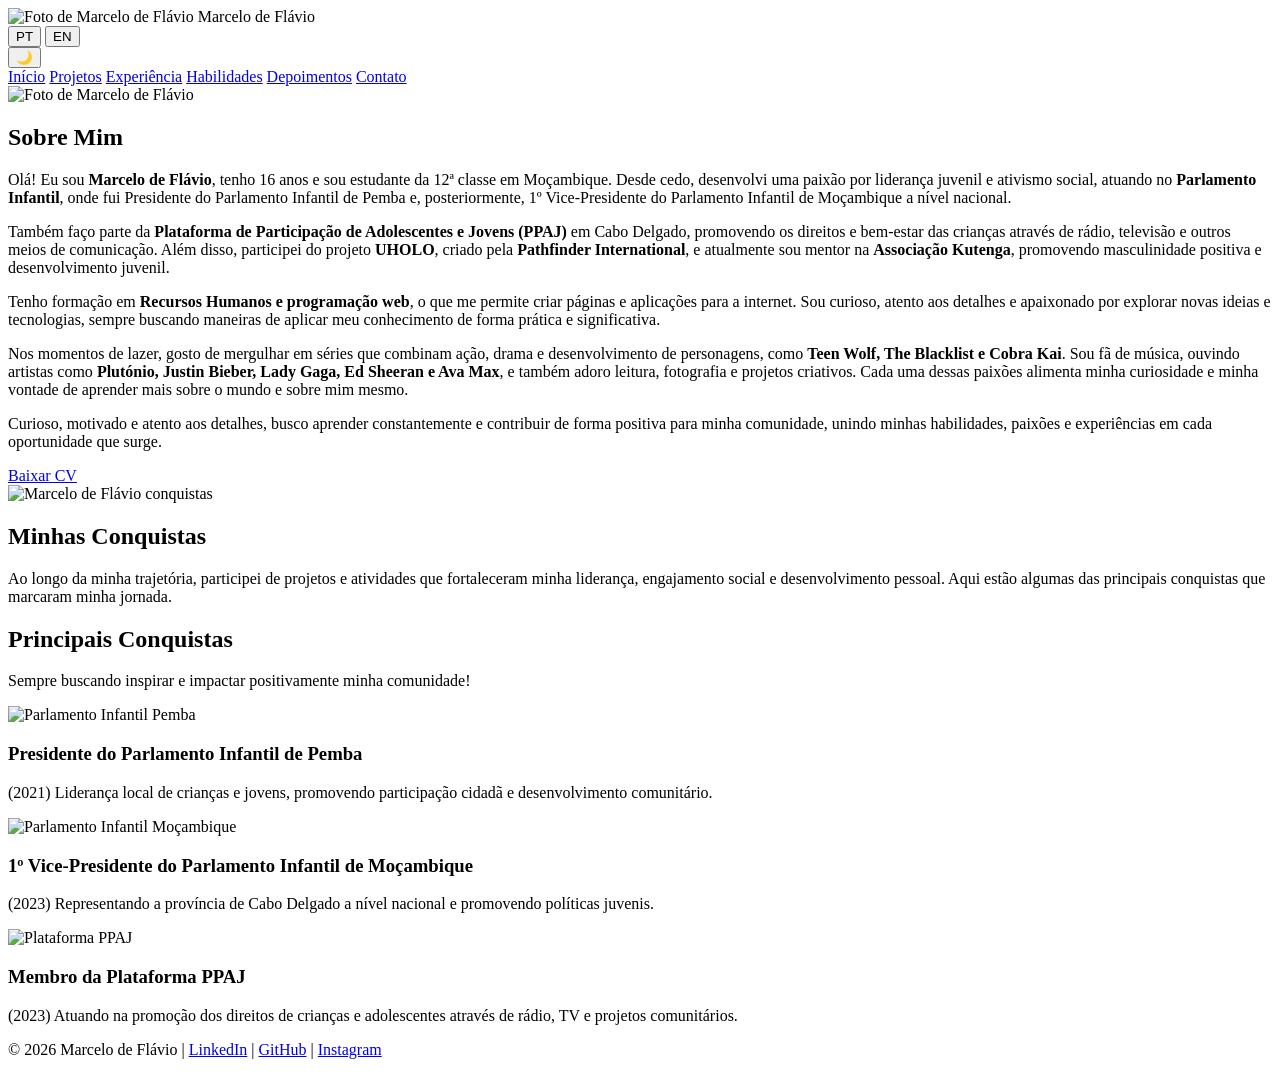
==== index.html @ 1cc15358 "Revise index.html for SEO and content updates Updated the HTML structure and content of the portfoli" ====
<!DOCTYPE html>
<html lang="pt">

<head>

    <meta charset="UTF-8">

    <meta name="viewport" content="width=device-width, initial-scale=1.0">

    <!-- SEO PRINCIPAL -->
    <title>Marcelo de Flávio | Web Developer & Youth Leader</title>

    <meta name="description"
        content="Marcelo de Flávio é Web Developer, Programmer, Web Designer, Social Communicator, Youth Leader e defensor dos direitos das crianças em Moçambique. Conheça o seu portfólio, projetos e trabalho comunitário.">

    <meta name="author" content="Marcelo de Flávio">

    <meta name="robots" content="index, follow">

    <!-- URL PRINCIPAL -->
    <link rel="canonical"
        href="https://marcelodeflavio.github.io/Portifolio/">

    <!-- FAVICON -->
    <link rel="icon"
        type="image/png"
        href="download.png">

    <!-- CSS -->
    <link rel="stylesheet"
        href="index.css">


    <!-- OPEN GRAPH -->
    <meta property="og:type"
        content="website">

    <meta property="og:title"
        content="Marcelo de Flávio | Portfólio">

    <meta property="og:description"
        content="Web Developer, Programmer, Youth Leader, Social Communicator e defensor dos direitos das crianças em Moçambique.">

    <meta property="og:url"
        content="https://marcelodeflavio.github.io/Portifolio/">

    <meta property="og:image"
        content="https://marcelodeflavio.github.io/Portifolio/download.png">

    <meta property="og:image:alt"
        content="Marcelo de Flávio">

    <meta property="og:site_name"
        content="Marcelo de Flávio">


    <!-- TWITTER / X -->
    <meta name="twitter:card"
        content="summary_large_image">

    <meta name="twitter:title"
        content="Marcelo de Flávio | Web Developer & Youth Leader">

    <meta name="twitter:description"
        content="Portfólio profissional de Marcelo de Flávio.">

    <meta name="twitter:image"
        content="https://marcelodeflavio.github.io/Portifolio/download.png">


    <!-- DADOS ESTRUTURADOS -->
    <script type="application/ld+json">
    {
        "@context": "https://schema.org",
        "@type": "Person",

        "name": "Marcelo de Flávio",

        "alternateName": "Marcelo de Flavio",

        "url": "https://marcelodeflavio.github.io/Portifolio/",

        "image": "https://marcelodeflavio.github.io/Portifolio/download.png",

        "jobTitle": "Web Developer, Programmer, Web Designer and Youth Leader",

        "description": "Marcelo de Flávio é um jovem moçambicano, Web Developer, Programmer, Web Designer, Social Communicator, Youth Leader e defensor dos direitos das crianças.",

        "address": {
            "@type": "PostalAddress",
            "addressLocality": "Pemba",
            "addressRegion": "Cabo Delgado",
            "addressCountry": "MZ"
        },

        "sameAs": [
            "https://github.com/marcelodeflavio",
            "https://www.linkedin.com/in/marcelo-de-flávio-aa3074292/",
            "https://www.instagram.com/marcelo_de_flavio/",
            "https://www.facebook.com/profile.php?id=61591447559881"
        ]
    }
    </script>

</head>

<!-- HEADER -->
<header>
  <div class="logo">
    <img src="WhatsApp Image 2026-03-19 at 15.57.42.jpeg" alt="Foto de Marcelo de Flávio">
    <span class="logo-text">Marcelo de Flávio</span>
  </div>
  <div class="header-right">
    <div class="lang-switch">
      <button onclick="setLanguage('pt')">PT</button>
      <button onclick="setLanguage('en')">EN</button>
    </div>
    <button class="dark-btn" onclick="toggleDark()">🌙</button>
    <div id="clock"></div>
  </div>
  <nav class="menu">
    <a href="index.html" class="cta">Início</a>
    <a href="Projectos.html">Projetos</a>
    <a href="experiencia.html">Experiência</a>
    <a href="Skills.html">Habilidades</a>
    <a href="testemunhos.html">Depoimentos</a>
    <a href="Contacto.html">Contato</a>
  </nav>
</header>

<main>

<!-- SOBRE MIM -->
<section id="sobre" class="fade-in">
  <div class="sobre-container big-card">
    
    <div class="foto-container">
      <img src="WhatsApp Image 2026-03-19 at 17.03.59.jpeg" alt="Foto de Marcelo de Flávio">
    </div>
    
    <div class="info">
      <h2 data-pt="Sobre Mim" data-en="About Me">Sobre Mim</h2>
      
<p data-pt="Olá! Eu sou <b>Marcelo de Flávio</b>, tenho 16 anos e sou estudante da 12ª classe em Moçambique. Desde cedo, desenvolvi uma paixão por liderança juvenil e ativismo social, atuando no <b>Parlamento Infantil</b>, onde fui Presidente do Parlamento Infantil de Pemba e, posteriormente, 1º Vice-Presidente do Parlamento Infantil de Moçambique a nível nacional. "
   data-en="Hello! I am <b>Marcelo de Flávio</b>, 16 years old, a 12th-grade student in Mozambique. From an early age, I developed a passion for youth leadership and social activism, serving in the <b>Parliament of Children</b> where I was President of the Pemba Children’s Parliament and later 1st Vice-President of the Mozambique Children’s Parliament nationally. ">
  Olá! Eu sou <b>Marcelo de Flávio</b>, tenho 16 anos e sou estudante da 12ª classe em Moçambique. Desde cedo, desenvolvi uma paixão por liderança juvenil e ativismo social, atuando no <b>Parlamento Infantil</b>, onde fui Presidente do Parlamento Infantil de Pemba e, posteriormente, 1º Vice-Presidente do Parlamento Infantil de Moçambique a nível nacional. 
</p>

<p data-pt="Também faço parte da <b>Plataforma de Participação de Adolescentes e Jovens (PPAJ)</b> em Cabo Delgado, promovendo os direitos e bem-estar das crianças através de rádio, televisão e outros meios de comunicação.  Além disso, participei do projeto <b>UHOLO</b>, criado pela <b>Pathfinder International</b>, e atualmente sou mentor na <b>Associação Kutenga</b>, promovendo masculinidade positiva e desenvolvimento juvenil."
   data-en="I am also part of the <b>Platform for Adolescent and Youth Participation (PPAJ)</b> in Cabo Delgado, promoting children's rights and well-being through radio, TV, and other media.  Additionally, I participated in the <b>UHOLO</b> project created by <b>Pathfinder International</b>, and I am currently a mentor at the <b>Associação Kutenga</b>, promoting positive masculinity and youth development.">
  Também faço parte da <b>Plataforma de Participação de Adolescentes e Jovens (PPAJ)</b> em Cabo Delgado, promovendo os direitos e bem-estar das crianças através de rádio, televisão e outros meios de comunicação.  Além disso, participei do projeto <b>UHOLO</b>, criado pela <b>Pathfinder International</b>, e atualmente sou mentor na <b>Associação Kutenga</b>, promovendo masculinidade positiva e desenvolvimento juvenil.
</p>

<p data-pt="Tenho formação em <b>Recursos Humanos e programação web</b>, o que me permite criar páginas e aplicações para a internet.  Sou curioso, atento aos detalhes e apaixonado por explorar novas ideias e tecnologias, sempre buscando maneiras de aplicar meu conhecimento de forma prática e significativa."
   data-en="I have training in <b>Human Resources and web development</b>, allowing me to create web pages and applications.  I am curious, detail-oriented, and passionate about exploring new ideas and technologies, always seeking ways to apply my knowledge practically and meaningfully.">
  Tenho formação em <b>Recursos Humanos e programação web</b>, o que me permite criar páginas e aplicações para a internet.  Sou curioso, atento aos detalhes e apaixonado por explorar novas ideias e tecnologias, sempre buscando maneiras de aplicar meu conhecimento de forma prática e significativa.
</p>

<p data-pt="Nos momentos de lazer, gosto de mergulhar em séries que combinam ação, drama e desenvolvimento de personagens, como <b>Teen Wolf, The Blacklist e Cobra Kai</b>.  Sou fã de música, ouvindo artistas como <b>Plutónio, Justin Bieber, Lady Gaga, Ed Sheeran e Ava Max</b>, e também adoro leitura, fotografia e projetos criativos. Cada uma dessas paixões alimenta minha curiosidade e minha vontade de aprender mais sobre o mundo e sobre mim mesmo."
   data-en="In my free time, I enjoy series combining action, drama, and character development, like <b>Teen Wolf, The Blacklist, and Cobra Kai</b>.  I love music, listening to artists like <b>Plutónio, Justin Bieber, Lady Gaga, Ed Sheeran, and Ava Max</b>, and I also enjoy reading, photography, and creative projects. Each of these passions fuels my curiosity and desire to learn more about the world and myself.">
  Nos momentos de lazer, gosto de mergulhar em séries que combinam ação, drama e desenvolvimento de personagens, como <b>Teen Wolf, The Blacklist e Cobra Kai</b>.  Sou fã de música, ouvindo artistas como <b>Plutónio, Justin Bieber, Lady Gaga, Ed Sheeran e Ava Max</b>, e também adoro leitura, fotografia e projetos criativos. Cada uma dessas paixões alimenta minha curiosidade e minha vontade de aprender mais sobre o mundo e sobre mim mesmo.
</p>

<p data-pt="Curioso, motivado e atento aos detalhes, busco aprender constantemente e contribuir de forma positiva para minha comunidade, unindo minhas habilidades, paixões e experiências em cada oportunidade que surge. "
   data-en="Curious, motivated, and detail-oriented, I constantly seek to learn and contribute positively to my community, combining my skills, passions, and experiences in every opportunity that arises. ">
  Curioso, motivado e atento aos detalhes, busco aprender constantemente e contribuir de forma positiva para minha comunidade, unindo minhas habilidades, paixões e experiências em cada oportunidade que surge. 
</p>

      <a href="cv.pdf" download class="cv-btn" data-pt="Baixar CV" data-en="Download CV">Baixar CV</a>
    </div>
  </div>
</section>

<!-- CONQUISTAS -->
<section id="conquistas" class="fade-in">

  <!-- CARD GIGANTE INICIAL -->
  <div class="big-card">
    <div class="foto-container">
      <img src="WhatsApp Image 2026-03-19 at 17.03.47.jpeg" alt="Marcelo de Flávio conquistas">
    </div>
    <div class="info">
      <h2 data-pt="Minhas Conquistas" data-en="My Achievements">Minhas Conquistas</h2>
      <p data-pt="Ao longo da minha trajetória, participei de projetos e atividades que fortaleceram minha liderança, engajamento social e desenvolvimento pessoal. Aqui estão algumas das principais conquistas que marcaram minha jornada."
         data-en="Throughout my journey, I participated in projects and activities that strengthened my leadership, social engagement, and personal development. Here are some of the main achievements that marked my path.">
        Ao longo da minha trajetória, participei de projetos e atividades que fortaleceram minha liderança, engajamento social e desenvolvimento pessoal. Aqui estão algumas das principais conquistas que marcaram minha jornada.
      </p>
    </div>
  </div>

  <!-- MINI CARDS DAS CONQUISTAS -->
  <div class="big-achievement-card">
    <h2 data-pt="Principais Conquistas" data-en="Main Achievements">Principais Conquistas</h2>
    <p class="frase" data-pt="Sempre buscando inspirar e impactar positivamente minha comunidade!" data-en="Always striving to inspire and positively impact my community!">
      Sempre buscando inspirar e impactar positivamente minha comunidade!
    </p>

    <div class="mini-cards">

      <!-- Mini Card 1 -->
      <div class="card fade-up">
        <img src="WhatsApp Image 2026-03-19 at 17.03.47 (2).jpeg" alt="Parlamento Infantil Pemba">
        <h3 data-pt="Presidente do Parlamento Infantil de Pemba" data-en="President of Pemba Children's Parliament">
          Presidente do Parlamento Infantil de Pemba
        </h3>
        <p data-pt="(2021) Liderança local de crianças e jovens, promovendo participação cidadã e desenvolvimento comunitário."
           data-en="(2021) Local leadership of children and youth, promoting civic participation and community development.">
          (2021) Liderança local de crianças e jovens, promovendo participação cidadã e desenvolvimento comunitário.
        </p>
      </div>

      <!-- Mini Card 2 -->
      <div class="card fade-up">
        <img src="WhatsApp Image 2026-03-20 at 13.03.38.jpeg" alt="Parlamento Infantil Moçambique">
        <h3 data-pt="1º Vice-Presidente do Parlamento Infantil de Moçambique" data-en="1st Vice-President of Mozambique Children's Parliament">
          1º Vice-Presidente do Parlamento Infantil de Moçambique
        </h3>
        <p data-pt="(2023) Representando a província de Cabo Delgado a nível nacional e promovendo políticas juvenis."
           data-en="(2023) Representing Cabo Delgado province nationally and promoting youth policies.">
          (2023) Representando a província de Cabo Delgado a nível nacional e promovendo políticas juvenis.
        </p>
      </div>

      <!-- Mini Card 3 -->
      <div class="card fade-up">
        <img src="WhatsApp Image 2026-03-19 at 17.03.47.jpeg" alt="Plataforma PPAJ">
        <h3 data-pt="Membro da Plataforma PPAJ" data-en="Member of PPAJ Platform">
          Membro da Plataforma PPAJ
        </h3>
        <p data-pt="(2023) Atuando na promoção dos direitos de crianças e adolescentes através de rádio, TV e projetos comunitários."
           data-en="(2023) Promoting children’s rights through radio, TV, and community projects.">
          (2023) Atuando na promoção dos direitos de crianças e adolescentes através de rádio, TV e projetos comunitários.
        </p>
      </div>


    </div>
  </div>
</section>

</main>

<!-- FOOTER -->
<footer>
  <p>© 2026 Marcelo de Flávio | 
    <a href="https://mz.linkedin.com/in/marcelo-de-fl%C3%A1vio-aa3074292" target="_blank">LinkedIn</a> | 
    <a href="#" target="_blank">GitHub</a> | 
    <a href="#" target="_blank">Instagram</a>
  </p>
</footer>

<script src="main.js"></script>


</body>
</html>
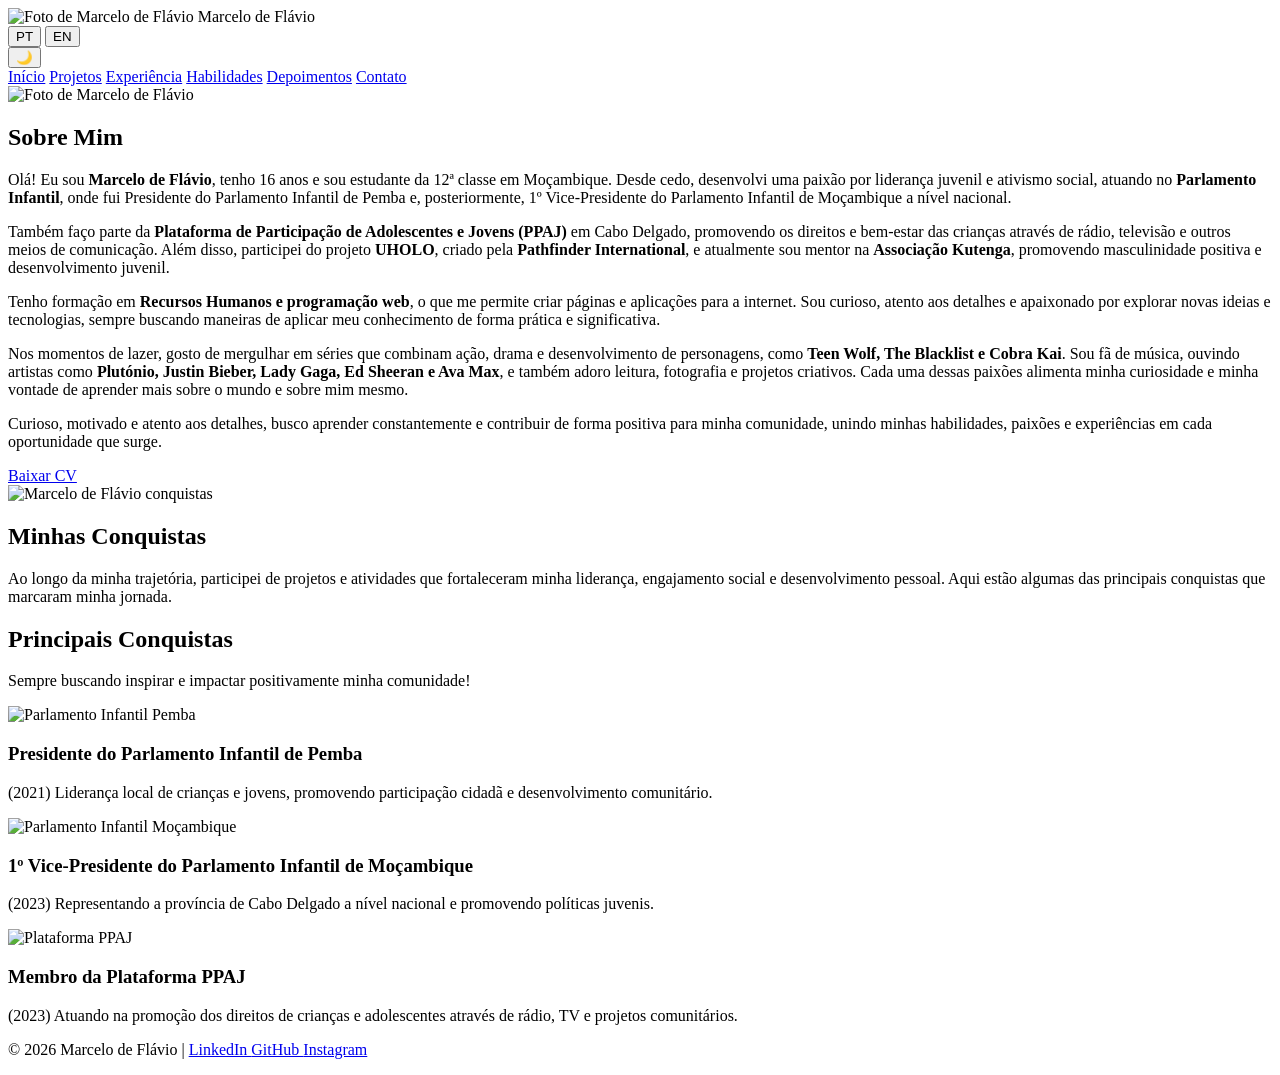
==== commit f76b5f1a: "Revise index.html with updated personal details and SEO Updated the content and structure of the ind" ====
--- a/index.html
+++ b/index.html
@@ -8,10 +8,10 @@
     <meta name="viewport" content="width=device-width, initial-scale=1.0">
 
     <!-- SEO PRINCIPAL -->
-    <title>Marcelo de Flávio | Web Developer & Youth Leader</title>
+    <title>Marcelo de Flávio | Web Developer, Youth Leader & Child Rights Defender</title>
 
     <meta name="description"
-        content="Marcelo de Flávio é Web Developer, Programmer, Web Designer, Social Communicator, Youth Leader e defensor dos direitos das crianças em Moçambique. Conheça o seu portfólio, projetos e trabalho comunitário.">
+        content="Marcelo de Flávio é um jovem moçambicano de Pemba, Cabo Delgado. Web Developer, Programmer, Web Designer, Social Communicator, Youth Leader, Youth Mentor e defensor dos direitos das crianças.">
 
     <meta name="author" content="Marcelo de Flávio">
 
@@ -39,7 +39,7 @@
         content="Marcelo de Flávio | Portfólio">
 
     <meta property="og:description"
-        content="Web Developer, Programmer, Youth Leader, Social Communicator e defensor dos direitos das crianças em Moçambique.">
+        content="Web Developer, Programmer, Web Designer, Youth Leader, Social Communicator e defensor dos direitos das crianças em Moçambique.">
 
     <meta property="og:url"
         content="https://marcelodeflavio.github.io/Portifolio/">
@@ -82,9 +82,9 @@
 
         "image": "https://marcelodeflavio.github.io/Portifolio/download.png",
 
-        "jobTitle": "Web Developer, Programmer, Web Designer and Youth Leader",
-
-        "description": "Marcelo de Flávio é um jovem moçambicano, Web Developer, Programmer, Web Designer, Social Communicator, Youth Leader e defensor dos direitos das crianças.",
+        "jobTitle": "Web Developer, Programmer, Web Designer, Youth Leader and Child Rights Defender",
+
+        "description": "Marcelo de Flávio é um jovem moçambicano de Pemba, Cabo Delgado. É Web Developer, Programmer, Web Designer, Social Communicator, Youth Leader, Youth Mentor e defensor dos direitos das crianças.",
 
         "address": {
             "@type": "PostalAddress",
@@ -101,6 +101,8 @@
         ]
     }
     </script>
+
+</head>
 
 </head>
 
@@ -243,9 +245,13 @@
 <!-- FOOTER -->
 <footer>
   <p>© 2026 Marcelo de Flávio | 
-    <a href="https://mz.linkedin.com/in/marcelo-de-fl%C3%A1vio-aa3074292" target="_blank">LinkedIn</a> | 
-    <a href="#" target="_blank">GitHub</a> | 
-    <a href="#" target="_blank">Instagram</a>
+   <a href="https://www.linkedin.com/in/marcelo-de-flávio-aa3074292/">
+    LinkedIn
+</a> 
+    <a href="https://github.com/marcelodeflavio">
+    GitHub
+</a> 
+    <a href="https://www.instagram.com/marcelo_de_flavio/" target="_blank">Instagram</a>
   </p>
 </footer>
 
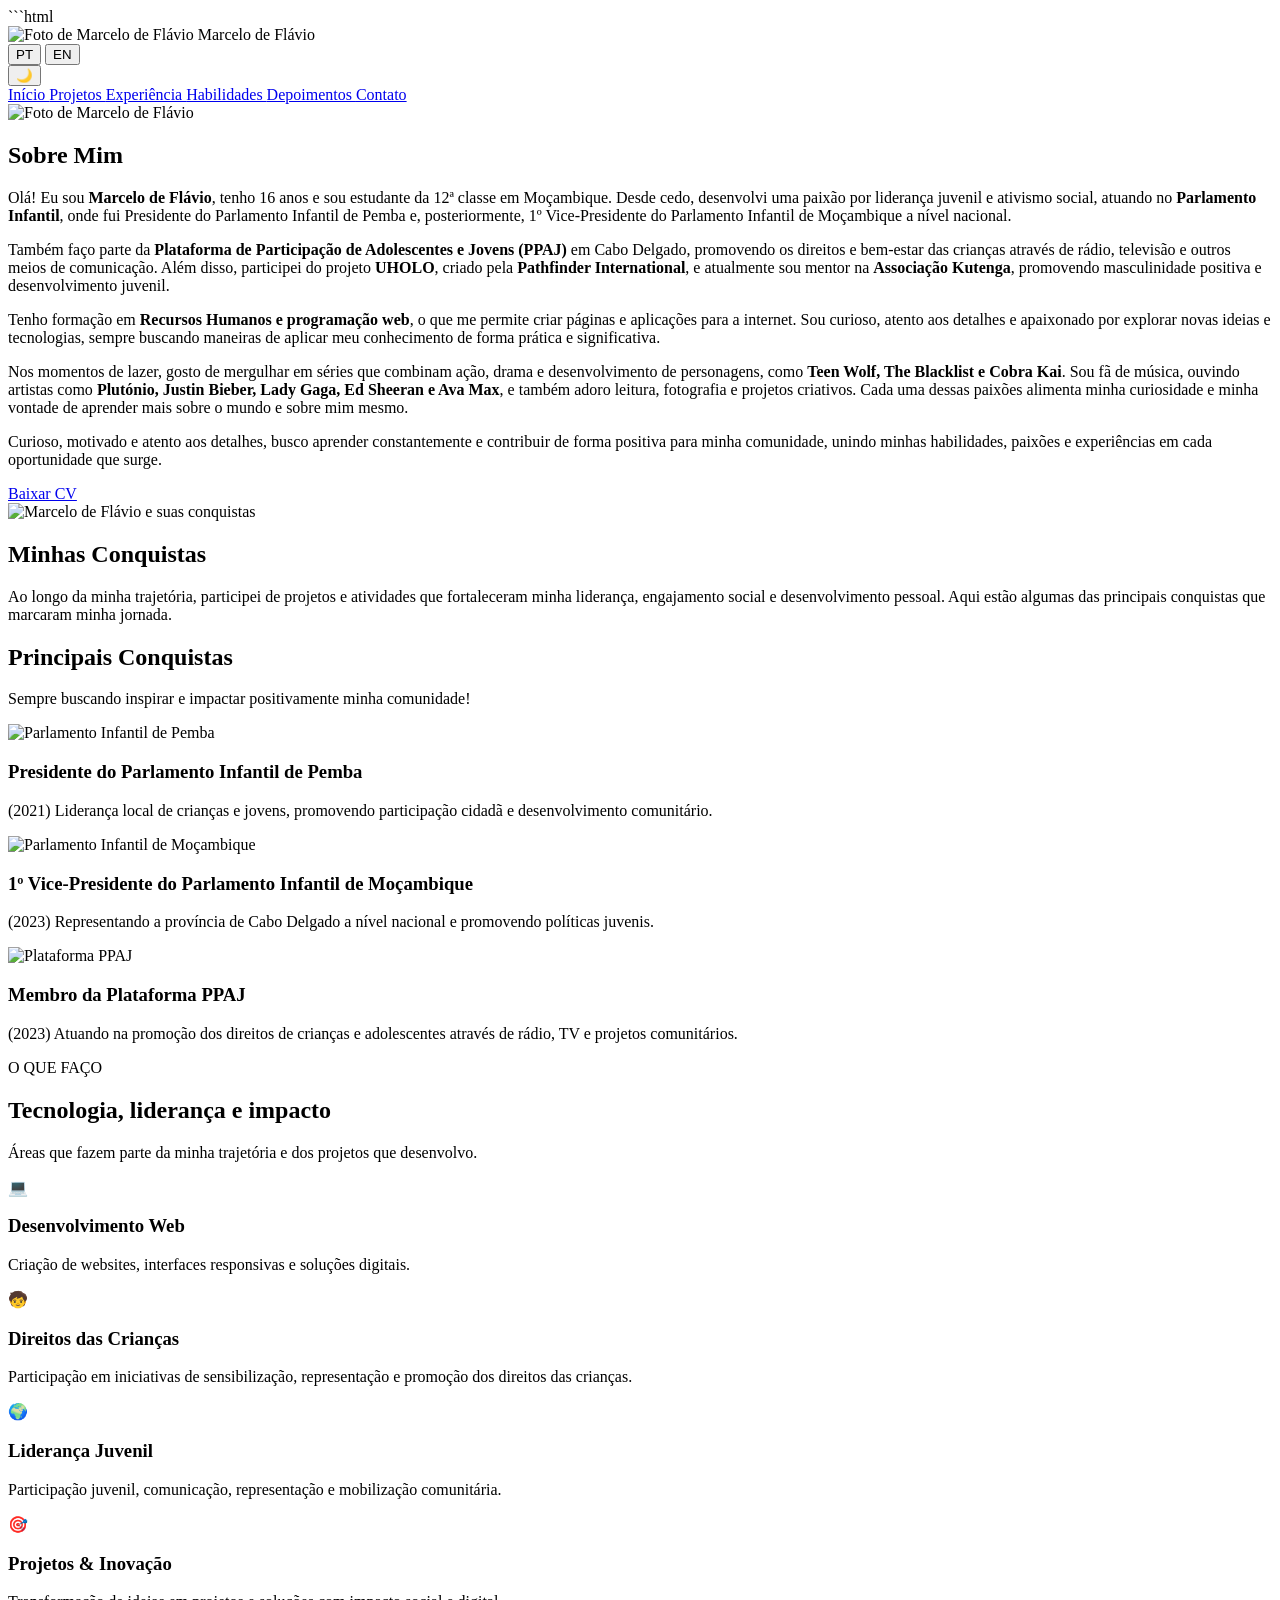
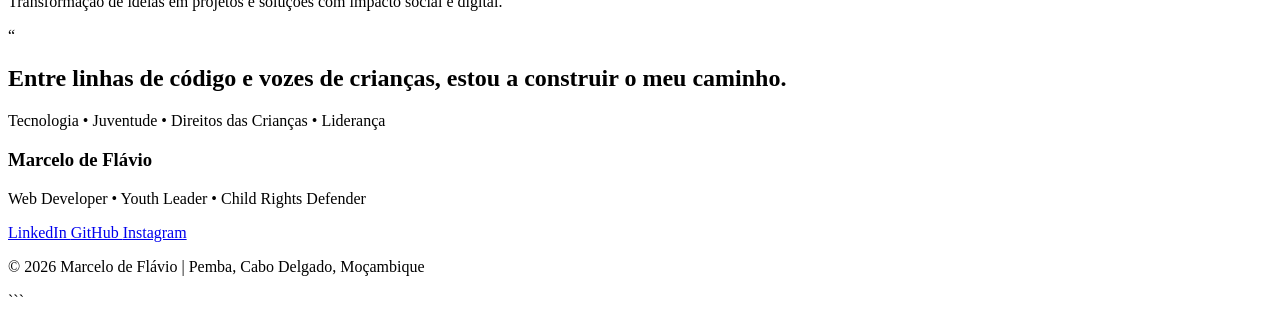
==== commit d4593a4e: "Refactor index.html structure and content Updated the HTML structure and content, including meta tag" ====
--- a/index.html
+++ b/index.html
@@ -1,3 +1,4 @@
+```html
 <!DOCTYPE html>
 <html lang="pt">
 
@@ -7,14 +8,16 @@
 
     <meta name="viewport" content="width=device-width, initial-scale=1.0">
 
+    <!-- CSS PRINCIPAL -->
+    <link rel="stylesheet" href="./index.css">
+
     <!-- SEO PRINCIPAL -->
     <title>Marcelo de Flávio | Web Developer, Youth Leader & Child Rights Defender</title>
 
     <meta name="description"
-        content="Marcelo de Flávio é um jovem moçambicano de Pemba, Cabo Delgado. Web Developer, Programmer, Web Designer, Social Communicator, Youth Leader, Youth Mentor e defensor dos direitos das crianças.">
+        content="Marcelo de Flávio, Web Developer, Programmer, Web Designer, Social Communicator, Youth Leader, Youth Mentor e defensor dos direitos das crianças, de Pemba, Cabo Delgado, Moçambique.">
 
     <meta name="author" content="Marcelo de Flávio">
-
     <meta name="robots" content="index, follow">
 
     <!-- URL PRINCIPAL -->
@@ -24,22 +27,16 @@
     <!-- FAVICON -->
     <link rel="icon"
         type="image/png"
-        href="download.png">
-
-    <!-- CSS -->
-    <link rel="stylesheet"
-        href="index.css">
-
+        href="./download.png">
 
     <!-- OPEN GRAPH -->
-    <meta property="og:type"
-        content="website">
+    <meta property="og:type" content="website">
 
     <meta property="og:title"
         content="Marcelo de Flávio | Portfólio">
 
     <meta property="og:description"
-        content="Web Developer, Programmer, Web Designer, Youth Leader, Social Communicator e defensor dos direitos das crianças em Moçambique.">
+        content="Web Developer, Programmer, Youth Leader, Social Communicator e defensor dos direitos das crianças em Moçambique.">
 
     <meta property="og:url"
         content="https://marcelodeflavio.github.io/Portifolio/">
@@ -52,7 +49,6 @@
 
     <meta property="og:site_name"
         content="Marcelo de Flávio">
-
 
     <!-- TWITTER / X -->
     <meta name="twitter:card"
@@ -66,7 +62,6 @@
 
     <meta name="twitter:image"
         content="https://marcelodeflavio.github.io/Portifolio/download.png">
-
 
     <!-- DADOS ESTRUTURADOS -->
     <script type="application/ld+json">
@@ -75,11 +70,9 @@
         "@type": "Person",
 
         "name": "Marcelo de Flávio",
-
         "alternateName": "Marcelo de Flavio",
 
         "url": "https://marcelodeflavio.github.io/Portifolio/",
-
         "image": "https://marcelodeflavio.github.io/Portifolio/download.png",
 
         "jobTitle": "Web Developer, Programmer, Web Designer, Youth Leader and Child Rights Defender",
@@ -104,159 +97,541 @@
 
 </head>
 
-</head>
-
-<!-- HEADER -->
+
+<body>
+
+<!-- =====================================================
+     HEADER
+===================================================== -->
+
 <header>
-  <div class="logo">
-    <img src="WhatsApp Image 2026-03-19 at 15.57.42.jpeg" alt="Foto de Marcelo de Flávio">
-    <span class="logo-text">Marcelo de Flávio</span>
-  </div>
-  <div class="header-right">
-    <div class="lang-switch">
-      <button onclick="setLanguage('pt')">PT</button>
-      <button onclick="setLanguage('en')">EN</button>
-    </div>
-    <button class="dark-btn" onclick="toggleDark()">🌙</button>
-    <div id="clock"></div>
-  </div>
-  <nav class="menu">
-    <a href="index.html" class="cta">Início</a>
-    <a href="Projectos.html">Projetos</a>
-    <a href="experiencia.html">Experiência</a>
-    <a href="Skills.html">Habilidades</a>
-    <a href="testemunhos.html">Depoimentos</a>
-    <a href="Contacto.html">Contato</a>
-  </nav>
+
+    <div class="logo">
+
+        <img
+            src="./WhatsApp Image 2026-03-19 at 15.57.42.jpeg"
+            alt="Foto de Marcelo de Flávio">
+
+        <span class="logo-text">
+            Marcelo de Flávio
+        </span>
+
+    </div>
+
+
+    <div class="header-right">
+
+        <div class="lang-switch">
+
+            <button
+                type="button"
+                onclick="setLanguage('pt')">
+                PT
+            </button>
+
+            <button
+                type="button"
+                onclick="setLanguage('en')">
+                EN
+            </button>
+
+        </div>
+
+
+        <button
+            class="dark-btn"
+            type="button"
+            onclick="toggleDark()"
+            aria-label="Alterar tema">
+            🌙
+        </button>
+
+
+        <div id="clock"></div>
+
+    </div>
+
+
+    <nav class="menu">
+
+        <a href="index.html" class="cta">
+            Início
+        </a>
+
+        <a href="Projectos.html">
+            Projetos
+        </a>
+
+        <a href="experiencia.html">
+            Experiência
+        </a>
+
+        <a href="Skills.html">
+            Habilidades
+        </a>
+
+        <a href="testemunhos.html">
+            Depoimentos
+        </a>
+
+        <a href="Contacto.html">
+            Contato
+        </a>
+
+    </nav>
+
 </header>
 
+
+<!-- =====================================================
+     CONTEÚDO PRINCIPAL
+===================================================== -->
+
 <main>
 
-<!-- SOBRE MIM -->
+
+<!-- =====================================================
+     SOBRE MIM
+===================================================== -->
+
 <section id="sobre" class="fade-in">
-  <div class="sobre-container big-card">
-    
-    <div class="foto-container">
-      <img src="WhatsApp Image 2026-03-19 at 17.03.59.jpeg" alt="Foto de Marcelo de Flávio">
-    </div>
-    
-    <div class="info">
-      <h2 data-pt="Sobre Mim" data-en="About Me">Sobre Mim</h2>
-      
-<p data-pt="Olá! Eu sou <b>Marcelo de Flávio</b>, tenho 16 anos e sou estudante da 12ª classe em Moçambique. Desde cedo, desenvolvi uma paixão por liderança juvenil e ativismo social, atuando no <b>Parlamento Infantil</b>, onde fui Presidente do Parlamento Infantil de Pemba e, posteriormente, 1º Vice-Presidente do Parlamento Infantil de Moçambique a nível nacional. "
-   data-en="Hello! I am <b>Marcelo de Flávio</b>, 16 years old, a 12th-grade student in Mozambique. From an early age, I developed a passion for youth leadership and social activism, serving in the <b>Parliament of Children</b> where I was President of the Pemba Children’s Parliament and later 1st Vice-President of the Mozambique Children’s Parliament nationally. ">
-  Olá! Eu sou <b>Marcelo de Flávio</b>, tenho 16 anos e sou estudante da 12ª classe em Moçambique. Desde cedo, desenvolvi uma paixão por liderança juvenil e ativismo social, atuando no <b>Parlamento Infantil</b>, onde fui Presidente do Parlamento Infantil de Pemba e, posteriormente, 1º Vice-Presidente do Parlamento Infantil de Moçambique a nível nacional. 
-</p>
-
-<p data-pt="Também faço parte da <b>Plataforma de Participação de Adolescentes e Jovens (PPAJ)</b> em Cabo Delgado, promovendo os direitos e bem-estar das crianças através de rádio, televisão e outros meios de comunicação.  Além disso, participei do projeto <b>UHOLO</b>, criado pela <b>Pathfinder International</b>, e atualmente sou mentor na <b>Associação Kutenga</b>, promovendo masculinidade positiva e desenvolvimento juvenil."
-   data-en="I am also part of the <b>Platform for Adolescent and Youth Participation (PPAJ)</b> in Cabo Delgado, promoting children's rights and well-being through radio, TV, and other media.  Additionally, I participated in the <b>UHOLO</b> project created by <b>Pathfinder International</b>, and I am currently a mentor at the <b>Associação Kutenga</b>, promoting positive masculinity and youth development.">
-  Também faço parte da <b>Plataforma de Participação de Adolescentes e Jovens (PPAJ)</b> em Cabo Delgado, promovendo os direitos e bem-estar das crianças através de rádio, televisão e outros meios de comunicação.  Além disso, participei do projeto <b>UHOLO</b>, criado pela <b>Pathfinder International</b>, e atualmente sou mentor na <b>Associação Kutenga</b>, promovendo masculinidade positiva e desenvolvimento juvenil.
-</p>
-
-<p data-pt="Tenho formação em <b>Recursos Humanos e programação web</b>, o que me permite criar páginas e aplicações para a internet.  Sou curioso, atento aos detalhes e apaixonado por explorar novas ideias e tecnologias, sempre buscando maneiras de aplicar meu conhecimento de forma prática e significativa."
-   data-en="I have training in <b>Human Resources and web development</b>, allowing me to create web pages and applications.  I am curious, detail-oriented, and passionate about exploring new ideas and technologies, always seeking ways to apply my knowledge practically and meaningfully.">
-  Tenho formação em <b>Recursos Humanos e programação web</b>, o que me permite criar páginas e aplicações para a internet.  Sou curioso, atento aos detalhes e apaixonado por explorar novas ideias e tecnologias, sempre buscando maneiras de aplicar meu conhecimento de forma prática e significativa.
-</p>
-
-<p data-pt="Nos momentos de lazer, gosto de mergulhar em séries que combinam ação, drama e desenvolvimento de personagens, como <b>Teen Wolf, The Blacklist e Cobra Kai</b>.  Sou fã de música, ouvindo artistas como <b>Plutónio, Justin Bieber, Lady Gaga, Ed Sheeran e Ava Max</b>, e também adoro leitura, fotografia e projetos criativos. Cada uma dessas paixões alimenta minha curiosidade e minha vontade de aprender mais sobre o mundo e sobre mim mesmo."
-   data-en="In my free time, I enjoy series combining action, drama, and character development, like <b>Teen Wolf, The Blacklist, and Cobra Kai</b>.  I love music, listening to artists like <b>Plutónio, Justin Bieber, Lady Gaga, Ed Sheeran, and Ava Max</b>, and I also enjoy reading, photography, and creative projects. Each of these passions fuels my curiosity and desire to learn more about the world and myself.">
-  Nos momentos de lazer, gosto de mergulhar em séries que combinam ação, drama e desenvolvimento de personagens, como <b>Teen Wolf, The Blacklist e Cobra Kai</b>.  Sou fã de música, ouvindo artistas como <b>Plutónio, Justin Bieber, Lady Gaga, Ed Sheeran e Ava Max</b>, e também adoro leitura, fotografia e projetos criativos. Cada uma dessas paixões alimenta minha curiosidade e minha vontade de aprender mais sobre o mundo e sobre mim mesmo.
-</p>
-
-<p data-pt="Curioso, motivado e atento aos detalhes, busco aprender constantemente e contribuir de forma positiva para minha comunidade, unindo minhas habilidades, paixões e experiências em cada oportunidade que surge. "
-   data-en="Curious, motivated, and detail-oriented, I constantly seek to learn and contribute positively to my community, combining my skills, passions, and experiences in every opportunity that arises. ">
-  Curioso, motivado e atento aos detalhes, busco aprender constantemente e contribuir de forma positiva para minha comunidade, unindo minhas habilidades, paixões e experiências em cada oportunidade que surge. 
-</p>
-
-      <a href="cv.pdf" download class="cv-btn" data-pt="Baixar CV" data-en="Download CV">Baixar CV</a>
-    </div>
-  </div>
+
+    <div class="sobre-container big-card">
+
+
+        <div class="foto-container">
+
+            <img
+                src="./WhatsApp Image 2026-03-19 at 17.03.59.jpeg"
+                alt="Foto de Marcelo de Flávio"
+                loading="lazy">
+
+        </div>
+
+
+        <div class="info">
+
+            <h2
+                data-pt="Sobre Mim"
+                data-en="About Me">
+                Sobre Mim
+            </h2>
+
+
+            <p
+                data-pt="Olá! Eu sou <b>Marcelo de Flávio</b>, tenho 16 anos e sou estudante da 12ª classe em Moçambique. Desde cedo, desenvolvi uma paixão por liderança juvenil e ativismo social, atuando no <b>Parlamento Infantil</b>, onde fui Presidente do Parlamento Infantil de Pemba e, posteriormente, 1º Vice-Presidente do Parlamento Infantil de Moçambique a nível nacional."
+                data-en="Hello! I am <b>Marcelo de Flávio</b>, 16 years old, a 12th-grade student in Mozambique. From an early age, I developed a passion for youth leadership and social activism, serving in the <b>Parliament of Children</b> where I was President of the Pemba Children’s Parliament and later 1st Vice-President of the Mozambique Children’s Parliament nationally.">
+
+                Olá! Eu sou <b>Marcelo de Flávio</b>, tenho 16 anos e sou estudante da 12ª classe em Moçambique. Desde cedo, desenvolvi uma paixão por liderança juvenil e ativismo social, atuando no <b>Parlamento Infantil</b>, onde fui Presidente do Parlamento Infantil de Pemba e, posteriormente, 1º Vice-Presidente do Parlamento Infantil de Moçambique a nível nacional.
+
+            </p>
+
+
+            <p
+                data-pt="Também faço parte da <b>Plataforma de Participação de Adolescentes e Jovens (PPAJ)</b> em Cabo Delgado, promovendo os direitos e bem-estar das crianças através de rádio, televisão e outros meios de comunicação. Além disso, participei do projeto <b>UHOLO</b>, criado pela <b>Pathfinder International</b>, e atualmente sou mentor na <b>Associação Kutenga</b>, promovendo masculinidade positiva e desenvolvimento juvenil."
+                data-en="I am also part of the <b>Platform for Adolescent and Youth Participation (PPAJ)</b> in Cabo Delgado, promoting children's rights and well-being through radio, TV, and other media. Additionally, I participated in the <b>UHOLO</b> project created by <b>Pathfinder International</b>, and I am currently a mentor at the <b>Associação Kutenga</b>, promoting positive masculinity and youth development.">
+
+                Também faço parte da <b>Plataforma de Participação de Adolescentes e Jovens (PPAJ)</b> em Cabo Delgado, promovendo os direitos e bem-estar das crianças através de rádio, televisão e outros meios de comunicação. Além disso, participei do projeto <b>UHOLO</b>, criado pela <b>Pathfinder International</b>, e atualmente sou mentor na <b>Associação Kutenga</b>, promovendo masculinidade positiva e desenvolvimento juvenil.
+
+            </p>
+
+
+            <p
+                data-pt="Tenho formação em <b>Recursos Humanos e programação web</b>, o que me permite criar páginas e aplicações para a internet. Sou curioso, atento aos detalhes e apaixonado por explorar novas ideias e tecnologias, sempre buscando maneiras de aplicar meu conhecimento de forma prática e significativa."
+                data-en="I have training in <b>Human Resources and web development</b>, allowing me to create web pages and applications. I am curious, detail-oriented, and passionate about exploring new ideas and technologies, always seeking ways to apply my knowledge practically and meaningfully.">
+
+                Tenho formação em <b>Recursos Humanos e programação web</b>, o que me permite criar páginas e aplicações para a internet. Sou curioso, atento aos detalhes e apaixonado por explorar novas ideias e tecnologias, sempre buscando maneiras de aplicar meu conhecimento de forma prática e significativa.
+
+            </p>
+
+
+            <p
+                data-pt="Nos momentos de lazer, gosto de mergulhar em séries que combinam ação, drama e desenvolvimento de personagens, como <b>Teen Wolf, The Blacklist e Cobra Kai</b>. Sou fã de música, ouvindo artistas como <b>Plutónio, Justin Bieber, Lady Gaga, Ed Sheeran e Ava Max</b>, e também adoro leitura, fotografia e projetos criativos. Cada uma dessas paixões alimenta minha curiosidade e minha vontade de aprender mais sobre o mundo e sobre mim mesmo."
+                data-en="In my free time, I enjoy series combining action, drama, and character development, like <b>Teen Wolf, The Blacklist, and Cobra Kai</b>. I love music, listening to artists like <b>Plutónio, Justin Bieber, Lady Gaga, Ed Sheeran, and Ava Max</b>, and I also enjoy reading, photography, and creative projects. Each of these passions fuels my curiosity and desire to learn more about the world and myself.">
+
+                Nos momentos de lazer, gosto de mergulhar em séries que combinam ação, drama e desenvolvimento de personagens, como <b>Teen Wolf, The Blacklist e Cobra Kai</b>. Sou fã de música, ouvindo artistas como <b>Plutónio, Justin Bieber, Lady Gaga, Ed Sheeran e Ava Max</b>, e também adoro leitura, fotografia e projetos criativos. Cada uma dessas paixões alimenta minha curiosidade e minha vontade de aprender mais sobre o mundo e sobre mim mesmo.
+
+            </p>
+
+
+            <p
+                data-pt="Curioso, motivado e atento aos detalhes, busco aprender constantemente e contribuir de forma positiva para minha comunidade, unindo minhas habilidades, paixões e experiências em cada oportunidade que surge."
+                data-en="Curious, motivated, and detail-oriented, I constantly seek to learn and contribute positively to my community, combining my skills, passions, and experiences in every opportunity that arises.">
+
+                Curioso, motivado e atento aos detalhes, busco aprender constantemente e contribuir de forma positiva para minha comunidade, unindo minhas habilidades, paixões e experiências em cada oportunidade que surge.
+
+            </p>
+
+
+            <a
+                href="cv.pdf"
+                download
+                class="cv-btn"
+                data-pt="Baixar CV"
+                data-en="Download CV">
+
+                Baixar CV
+
+            </a>
+
+        </div>
+
+    </div>
+
 </section>
 
-<!-- CONQUISTAS -->
+
+<!-- =====================================================
+     CONQUISTAS
+===================================================== -->
+
 <section id="conquistas" class="fade-in">
 
-  <!-- CARD GIGANTE INICIAL -->
-  <div class="big-card">
-    <div class="foto-container">
-      <img src="WhatsApp Image 2026-03-19 at 17.03.47.jpeg" alt="Marcelo de Flávio conquistas">
-    </div>
-    <div class="info">
-      <h2 data-pt="Minhas Conquistas" data-en="My Achievements">Minhas Conquistas</h2>
-      <p data-pt="Ao longo da minha trajetória, participei de projetos e atividades que fortaleceram minha liderança, engajamento social e desenvolvimento pessoal. Aqui estão algumas das principais conquistas que marcaram minha jornada."
-         data-en="Throughout my journey, I participated in projects and activities that strengthened my leadership, social engagement, and personal development. Here are some of the main achievements that marked my path.">
-        Ao longo da minha trajetória, participei de projetos e atividades que fortaleceram minha liderança, engajamento social e desenvolvimento pessoal. Aqui estão algumas das principais conquistas que marcaram minha jornada.
-      </p>
-    </div>
-  </div>
-
-  <!-- MINI CARDS DAS CONQUISTAS -->
-  <div class="big-achievement-card">
-    <h2 data-pt="Principais Conquistas" data-en="Main Achievements">Principais Conquistas</h2>
-    <p class="frase" data-pt="Sempre buscando inspirar e impactar positivamente minha comunidade!" data-en="Always striving to inspire and positively impact my community!">
-      Sempre buscando inspirar e impactar positivamente minha comunidade!
-    </p>
-
-    <div class="mini-cards">
-
-      <!-- Mini Card 1 -->
-      <div class="card fade-up">
-        <img src="WhatsApp Image 2026-03-19 at 17.03.47 (2).jpeg" alt="Parlamento Infantil Pemba">
-        <h3 data-pt="Presidente do Parlamento Infantil de Pemba" data-en="President of Pemba Children's Parliament">
-          Presidente do Parlamento Infantil de Pemba
-        </h3>
-        <p data-pt="(2021) Liderança local de crianças e jovens, promovendo participação cidadã e desenvolvimento comunitário."
-           data-en="(2021) Local leadership of children and youth, promoting civic participation and community development.">
-          (2021) Liderança local de crianças e jovens, promovendo participação cidadã e desenvolvimento comunitário.
+
+    <div class="big-card">
+
+        <div class="foto-container">
+
+            <img
+                src="./WhatsApp Image 2026-03-19 at 17.03.47.jpeg"
+                alt="Marcelo de Flávio e suas conquistas"
+                loading="lazy">
+
+        </div>
+
+
+        <div class="info">
+
+            <h2
+                data-pt="Minhas Conquistas"
+                data-en="My Achievements">
+
+                Minhas Conquistas
+
+            </h2>
+
+
+            <p
+                data-pt="Ao longo da minha trajetória, participei de projetos e atividades que fortaleceram minha liderança, engajamento social e desenvolvimento pessoal. Aqui estão algumas das principais conquistas que marcaram minha jornada."
+                data-en="Throughout my journey, I participated in projects and activities that strengthened my leadership, social engagement, and personal development. Here are some of the main achievements that marked my path.">
+
+                Ao longo da minha trajetória, participei de projetos e atividades que fortaleceram minha liderança, engajamento social e desenvolvimento pessoal. Aqui estão algumas das principais conquistas que marcaram minha jornada.
+
+            </p>
+
+        </div>
+
+    </div>
+
+
+    <div class="big-achievement-card">
+
+        <h2
+            data-pt="Principais Conquistas"
+            data-en="Main Achievements">
+
+            Principais Conquistas
+
+        </h2>
+
+
+        <p
+            class="frase"
+            data-pt="Sempre buscando inspirar e impactar positivamente minha comunidade!"
+            data-en="Always striving to inspire and positively impact my community!">
+
+            Sempre buscando inspirar e impactar positivamente minha comunidade!
+
         </p>
-      </div>
-
-      <!-- Mini Card 2 -->
-      <div class="card fade-up">
-        <img src="WhatsApp Image 2026-03-20 at 13.03.38.jpeg" alt="Parlamento Infantil Moçambique">
-        <h3 data-pt="1º Vice-Presidente do Parlamento Infantil de Moçambique" data-en="1st Vice-President of Mozambique Children's Parliament">
-          1º Vice-Presidente do Parlamento Infantil de Moçambique
-        </h3>
-        <p data-pt="(2023) Representando a província de Cabo Delgado a nível nacional e promovendo políticas juvenis."
-           data-en="(2023) Representing Cabo Delgado province nationally and promoting youth policies.">
-          (2023) Representando a província de Cabo Delgado a nível nacional e promovendo políticas juvenis.
+
+
+        <div class="mini-cards">
+
+
+            <!-- CONQUISTA 1 -->
+
+            <div class="card fade-up">
+
+                <img
+                    src="./WhatsApp Image 2026-03-19 at 17.03.47 (2).jpeg"
+                    alt="Parlamento Infantil de Pemba"
+                    loading="lazy">
+
+                <h3
+                    data-pt="Presidente do Parlamento Infantil de Pemba"
+                    data-en="President of Pemba Children's Parliament">
+
+                    Presidente do Parlamento Infantil de Pemba
+
+                </h3>
+
+                <p
+                    data-pt="(2021) Liderança local de crianças e jovens, promovendo participação cidadã e desenvolvimento comunitário."
+                    data-en="(2021) Local leadership of children and youth, promoting civic participation and community development.">
+
+                    (2021) Liderança local de crianças e jovens, promovendo participação cidadã e desenvolvimento comunitário.
+
+                </p>
+
+            </div>
+
+
+            <!-- CONQUISTA 2 -->
+
+            <div class="card fade-up">
+
+                <img
+                    src="./WhatsApp Image 2026-03-20 at 13.03.38.jpeg"
+                    alt="Parlamento Infantil de Moçambique"
+                    loading="lazy">
+
+                <h3
+                    data-pt="1º Vice-Presidente do Parlamento Infantil de Moçambique"
+                    data-en="1st Vice-President of Mozambique Children's Parliament">
+
+                    1º Vice-Presidente do Parlamento Infantil de Moçambique
+
+                </h3>
+
+                <p
+                    data-pt="(2023) Representando a província de Cabo Delgado a nível nacional e promovendo políticas juvenis."
+                    data-en="(2023) Representing Cabo Delgado province nationally and promoting youth policies.">
+
+                    (2023) Representando a província de Cabo Delgado a nível nacional e promovendo políticas juvenis.
+
+                </p>
+
+            </div>
+
+
+            <!-- CONQUISTA 3 -->
+
+            <div class="card fade-up">
+
+                <img
+                    src="./WhatsApp Image 2026-03-19 at 17.03.47.jpeg"
+                    alt="Plataforma PPAJ"
+                    loading="lazy">
+
+                <h3
+                    data-pt="Membro da Plataforma PPAJ"
+                    data-en="Member of PPAJ Platform">
+
+                    Membro da Plataforma PPAJ
+
+                </h3>
+
+                <p
+                    data-pt="(2023) Atuando na promoção dos direitos de crianças e adolescentes através de rádio, TV e projetos comunitários."
+                    data-en="(2023) Promoting children’s rights through radio, TV, and community projects.">
+
+                    (2023) Atuando na promoção dos direitos de crianças e adolescentes através de rádio, TV e projetos comunitários.
+
+                </p>
+
+            </div>
+
+
+        </div>
+
+    </div>
+
+</section>
+
+
+<!-- =====================================================
+     ÁREAS DE ATUAÇÃO
+===================================================== -->
+
+<section id="areas" class="fade-in">
+
+    <div class="section-heading">
+
+        <span>O QUE FAÇO</span>
+
+        <h2>
+            Tecnologia, liderança e impacto
+        </h2>
+
+        <p>
+            Áreas que fazem parte da minha trajetória e dos
+            projetos que desenvolvo.
         </p>
-      </div>
-
-      <!-- Mini Card 3 -->
-      <div class="card fade-up">
-        <img src="WhatsApp Image 2026-03-19 at 17.03.47.jpeg" alt="Plataforma PPAJ">
-        <h3 data-pt="Membro da Plataforma PPAJ" data-en="Member of PPAJ Platform">
-          Membro da Plataforma PPAJ
-        </h3>
-        <p data-pt="(2023) Atuando na promoção dos direitos de crianças e adolescentes através de rádio, TV e projetos comunitários."
-           data-en="(2023) Promoting children’s rights through radio, TV, and community projects.">
-          (2023) Atuando na promoção dos direitos de crianças e adolescentes através de rádio, TV e projetos comunitários.
+
+    </div>
+
+
+    <div class="areas-grid">
+
+        <article class="area-card">
+
+            <div class="area-icon">
+                💻
+            </div>
+
+            <h3>
+                Desenvolvimento Web
+            </h3>
+
+            <p>
+                Criação de websites, interfaces responsivas
+                e soluções digitais.
+            </p>
+
+        </article>
+
+
+        <article class="area-card">
+
+            <div class="area-icon">
+                🧒
+            </div>
+
+            <h3>
+                Direitos das Crianças
+            </h3>
+
+            <p>
+                Participação em iniciativas de sensibilização,
+                representação e promoção dos direitos das crianças.
+            </p>
+
+        </article>
+
+
+        <article class="area-card">
+
+            <div class="area-icon">
+                🌍
+            </div>
+
+            <h3>
+                Liderança Juvenil
+            </h3>
+
+            <p>
+                Participação juvenil, comunicação, representação
+                e mobilização comunitária.
+            </p>
+
+        </article>
+
+
+        <article class="area-card">
+
+            <div class="area-icon">
+                🎯
+            </div>
+
+            <h3>
+                Projetos & Inovação
+            </h3>
+
+            <p>
+                Transformação de ideias em projetos e soluções
+                com impacto social e digital.
+            </p>
+
+        </article>
+
+    </div>
+
+</section>
+
+
+<!-- =====================================================
+     FRASE FINAL
+===================================================== -->
+
+<section class="final-message fade-in">
+
+    <div class="final-message-content">
+
+        <span class="quote-mark">
+            “
+        </span>
+
+        <h2>
+            Entre linhas de código e vozes de crianças,
+            estou a construir o meu caminho.
+        </h2>
+
+        <p>
+            Tecnologia • Juventude • Direitos das Crianças • Liderança
         </p>
-      </div>
-
-
-    </div>
-  </div>
+
+    </div>
+
 </section>
 
+
 </main>
 
-<!-- FOOTER -->
+
+<!-- =====================================================
+     FOOTER
+===================================================== -->
+
 <footer>
-  <p>© 2026 Marcelo de Flávio | 
-   <a href="https://www.linkedin.com/in/marcelo-de-flávio-aa3074292/">
-    LinkedIn
-</a> 
-    <a href="https://github.com/marcelodeflavio">
-    GitHub
-</a> 
-    <a href="https://www.instagram.com/marcelo_de_flavio/" target="_blank">Instagram</a>
-  </p>
+
+    <div class="footer-content">
+
+        <div class="footer-brand">
+
+            <h3>
+                Marcelo de Flávio
+            </h3>
+
+            <p>
+                Web Developer • Youth Leader • Child Rights Defender
+            </p>
+
+        </div>
+
+
+        <div class="footer-links">
+
+            <a
+                href="https://www.linkedin.com/in/marcelo-de-flávio-aa3074292/"
+                target="_blank"
+                rel="noopener noreferrer">
+                LinkedIn
+            </a>
+
+            <a
+                href="https://github.com/marcelodeflavio"
+                target="_blank"
+                rel="noopener noreferrer">
+                GitHub
+            </a>
+
+            <a
+                href="https://www.instagram.com/marcelo_de_flavio/"
+                target="_blank"
+                rel="noopener noreferrer">
+                Instagram
+            </a>
+
+        </div>
+
+
+        <p class="copyright">
+            © 2026 Marcelo de Flávio |
+            Pemba, Cabo Delgado, Moçambique
+        </p>
+
+    </div>
+
 </footer>
 
-<script src="main.js"></script>
-
+
+<!-- =====================================================
+     JAVASCRIPT ORIGINAL
+===================================================== -->
+
+<script src="./main.js"></script>
 
 </body>
+
 </html>
+```
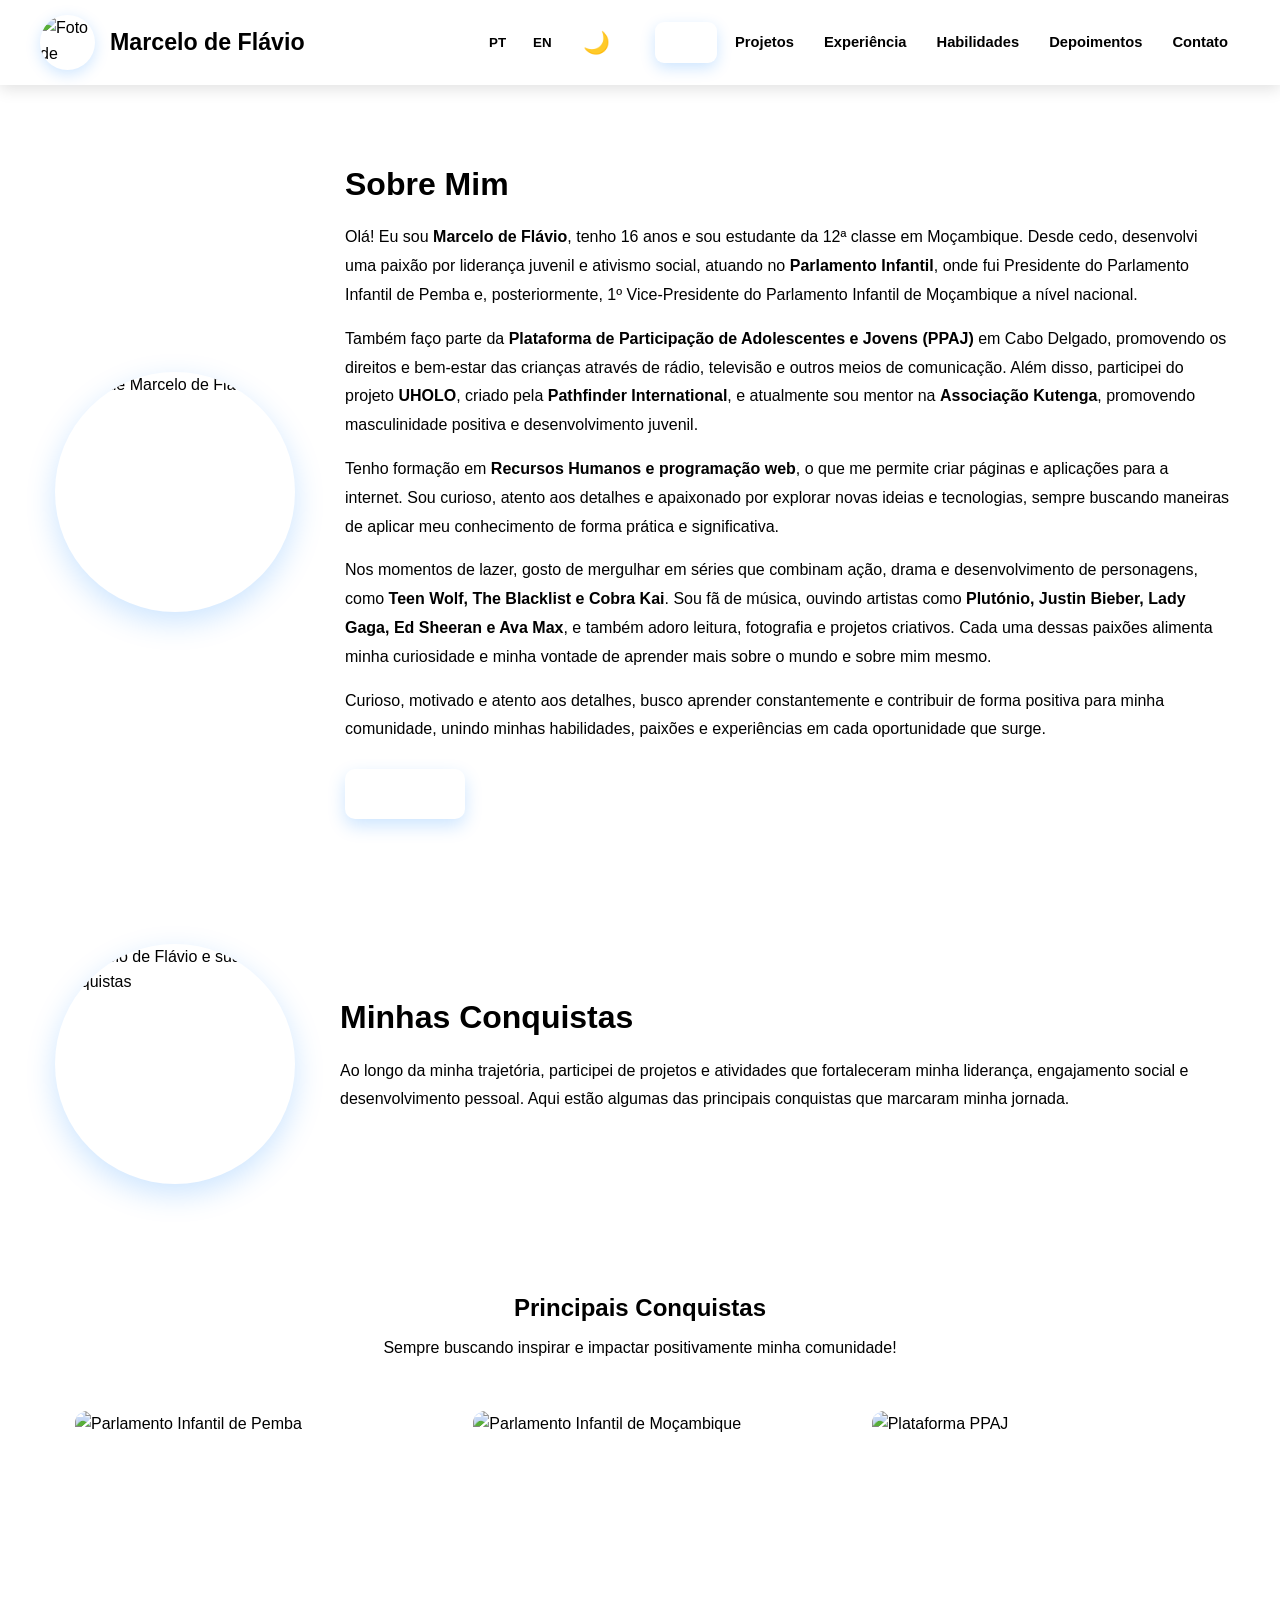
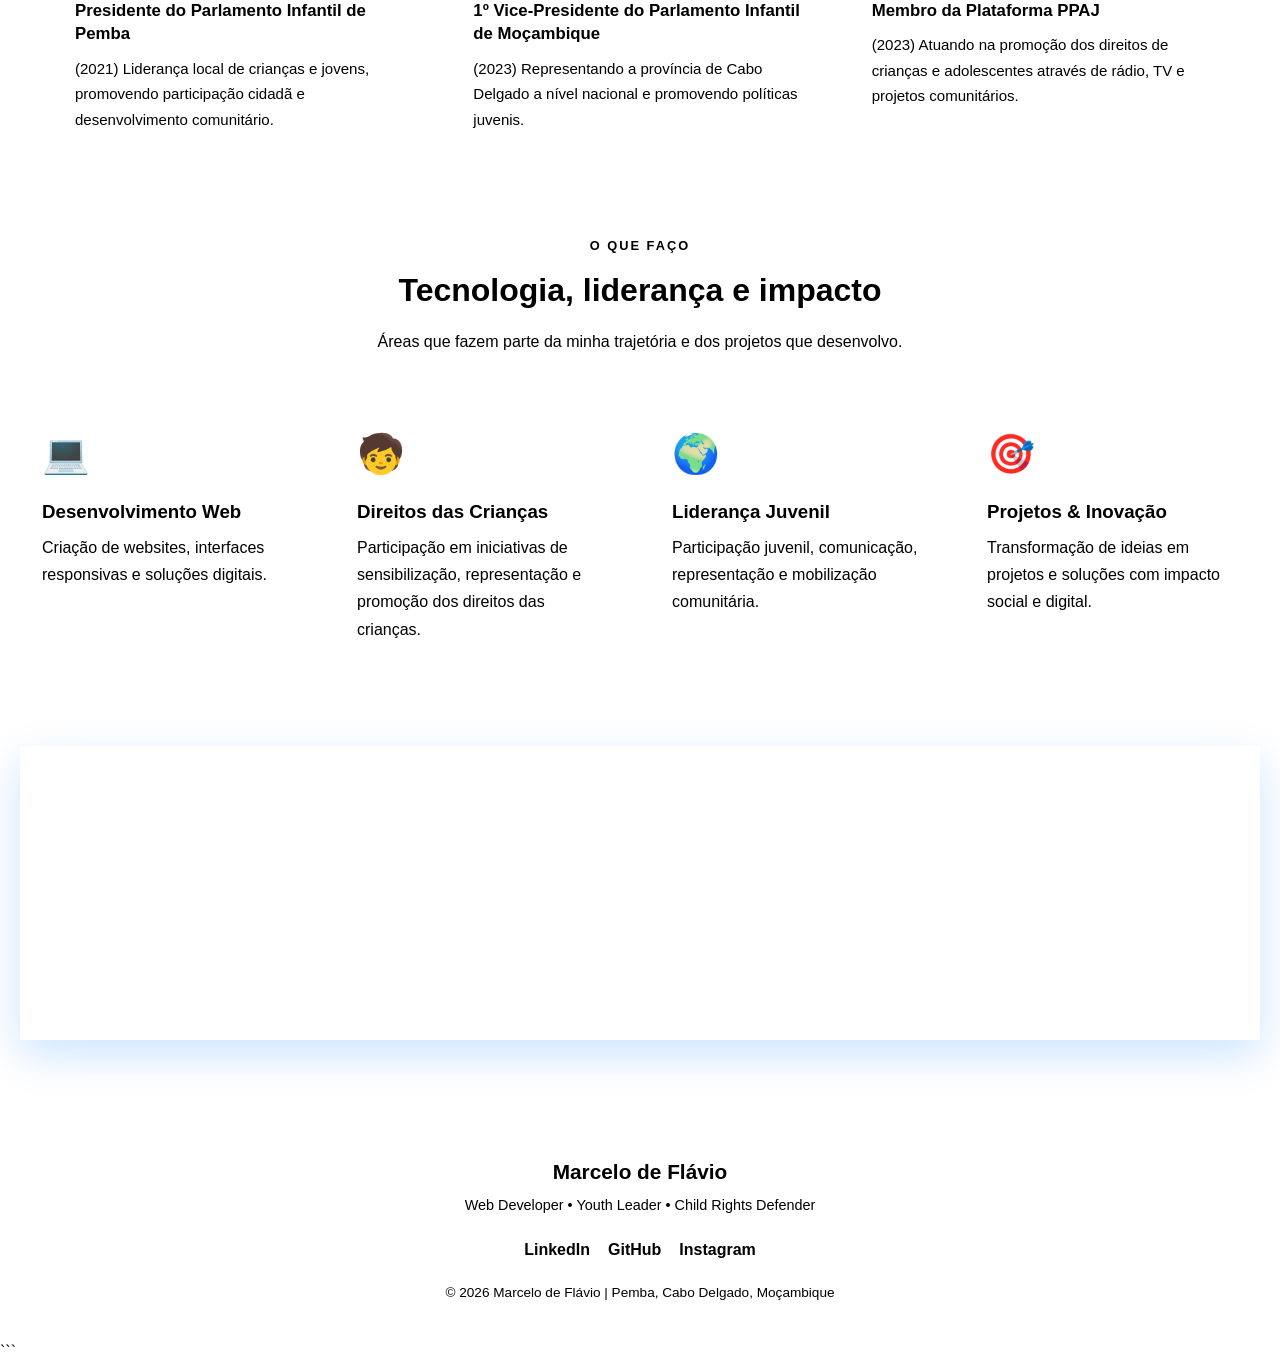
==== commit ae55a93c: "Update print statement from 'Hello' to 'Goodbye'" ====
--- a/index.html
+++ b/index.html
@@ -1,4 +1,3 @@
-```html
 <!DOCTYPE html>
 <html lang="pt">
 
--- a/index.css
+++ b/index.css
@@ -0,0 +1,1603 @@
+```css
+/* =========================================================
+   MARCELO DE FLÁVIO — PORTFÓLIO
+   CSS COMPLETO • RESPONSIVO • DARK MODE
+========================================================= */
+
+
+/* =========================================================
+   VARIÁVEIS E PALETA DE CORES
+========================================================= */
+
+:root {
+
+  --primary: #007bff;
+  --primary-dark: #0056b3;
+
+  --secondary: #f70000;
+  --secondary-dark: #c90000;
+
+  --accent: #ffffff;
+
+  --bg: #f5f5fb;
+  --bg-secondary: #ffffff;
+
+  --text: #3f373e;
+  --text-light: #666;
+
+  --border: rgba(0, 123, 255, 0.15);
+
+  --radius: 16px;
+  --radius-lg: 24px;
+
+  --shadow:
+    0 10px 25px rgba(0, 0, 0, 0.10);
+
+  --shadow-hover:
+    0 18px 40px rgba(0, 123, 255, 0.18);
+
+  --maxw: 1100px;
+
+  --transition: 0.3s ease-in-out;
+}
+
+
+/* =========================================================
+   DARK MODE
+========================================================= */
+
+body.dark {
+
+  --primary: #3399ff;
+  --primary-dark: #66b3ff;
+
+  --secondary: #ff5555;
+  --secondary-dark: #ff7777;
+
+  --accent: #1e1e1e;
+
+  --bg: #121212;
+  --bg-secondary: #1b1b1b;
+
+  --text: #dddddd;
+  --text-light: #aaaaaa;
+
+  --border: rgba(51, 153, 255, 0.20);
+
+  --shadow:
+    0 10px 30px rgba(0, 0, 0, 0.35);
+
+  --shadow-hover:
+    0 18px 40px rgba(0, 0, 0, 0.50);
+}
+
+
+/* =========================================================
+   RESET
+========================================================= */
+
+* {
+  box-sizing: border-box;
+  margin: 0;
+  padding: 0;
+}
+
+html {
+  scroll-behavior: smooth;
+}
+
+body {
+
+  font-family:
+    Inter,
+    Arial,
+    Helvetica,
+    sans-serif;
+
+  background: var(--bg);
+
+  color: var(--text);
+
+  line-height: 1.6;
+
+  transition:
+    background 0.3s ease,
+    color 0.3s ease;
+
+  overflow-x: hidden;
+}
+
+body.dark {
+  background: var(--bg);
+}
+
+a {
+  text-decoration: none;
+  color: inherit;
+}
+
+button {
+  font-family: inherit;
+}
+
+img {
+  display: block;
+  max-width: 100%;
+  height: auto;
+}
+
+::selection {
+  background: var(--primary);
+  color: white;
+}
+
+
+/* =========================================================
+   SCROLLBAR
+========================================================= */
+
+::-webkit-scrollbar {
+  width: 9px;
+}
+
+::-webkit-scrollbar-track {
+  background: var(--bg);
+}
+
+::-webkit-scrollbar-thumb {
+  background: var(--primary);
+  border-radius: 20px;
+}
+
+::-webkit-scrollbar-thumb:hover {
+  background: var(--primary-dark);
+}
+
+
+/* =========================================================
+   HEADER
+========================================================= */
+
+header {
+
+  width: 100%;
+
+  display: grid;
+
+  grid-template-columns:
+    auto
+    1fr
+    auto;
+
+  grid-template-areas:
+    "logo right menu";
+
+  align-items: center;
+
+  gap: 25px;
+
+  padding: 15px 40px;
+
+  background: var(--accent);
+
+  box-shadow:
+    0 4px 15px rgba(0, 0, 0, 0.12);
+
+  position: relative;
+
+  z-index: 1000;
+
+  transition:
+    background 0.3s ease,
+    box-shadow 0.3s ease;
+}
+
+
+/* =========================================================
+   LOGO
+========================================================= */
+
+header .logo {
+
+  grid-area: logo;
+
+  display: flex;
+
+  align-items: center;
+
+  gap: 15px;
+
+  min-width: 0;
+}
+
+header .logo img {
+
+  width: 55px;
+  height: 55px;
+
+  border-radius: 50%;
+
+  object-fit: cover;
+
+  border:
+    2px solid var(--primary);
+
+  box-shadow:
+    0 4px 15px rgba(0, 123, 255, 0.20);
+
+  transition:
+    transform var(--transition);
+}
+
+header .logo img:hover {
+  transform: scale(1.07);
+}
+
+header .logo-text {
+
+  font-size: 1.45rem;
+
+  font-weight: 800;
+
+  color: var(--primary);
+
+  white-space: nowrap;
+}
+
+
+/* =========================================================
+   HEADER RIGHT
+========================================================= */
+
+header .header-right {
+
+  grid-area: right;
+
+  display: flex;
+
+  justify-content: flex-end;
+
+  align-items: center;
+
+  gap: 15px;
+}
+
+
+/* =========================================================
+   LANGUAGE SWITCH
+========================================================= */
+
+header .lang-switch {
+
+  display: flex;
+
+  align-items: center;
+
+  gap: 5px;
+}
+
+header .lang-switch button {
+
+  padding: 6px 11px;
+
+  border:
+    1px solid var(--primary);
+
+  border-radius: 10px;
+
+  background: transparent;
+
+  color: var(--primary);
+
+  cursor: pointer;
+
+  font-weight: 700;
+
+  transition:
+    all var(--transition);
+}
+
+header .lang-switch button:hover {
+
+  background: var(--primary);
+
+  color: white;
+
+  transform: translateY(-2px);
+}
+
+
+/* =========================================================
+   DARK MODE BUTTON
+========================================================= */
+
+header .dark-btn {
+
+  border: none;
+
+  background: transparent;
+
+  color: var(--text);
+
+  font-size: 1.35rem;
+
+  cursor: pointer;
+
+  padding: 5px;
+
+  transition:
+    transform var(--transition);
+}
+
+header .dark-btn:hover {
+  transform: rotate(15deg) scale(1.1);
+}
+
+
+/* =========================================================
+   CLOCK
+========================================================= */
+
+#clock {
+
+  font-size: 0.85rem;
+
+  font-weight: 600;
+
+  color: var(--text-light);
+
+  white-space: nowrap;
+}
+
+
+/* =========================================================
+   MENU
+========================================================= */
+
+header nav.menu {
+
+  grid-area: menu;
+
+  display: flex;
+
+  align-items: center;
+
+  justify-content: flex-end;
+
+  gap: 6px;
+
+  flex-wrap: wrap;
+}
+
+header nav.menu a {
+
+  padding: 9px 12px;
+
+  border-radius: 9px;
+
+  color: var(--text);
+
+  font-size: 0.92rem;
+
+  font-weight: 600;
+
+  transition:
+    background var(--transition),
+    color var(--transition),
+    transform var(--transition);
+}
+
+header nav.menu a:hover {
+
+  background:
+    rgba(0, 123, 255, 0.10);
+
+  color: var(--primary);
+
+  transform:
+    translateY(-2px);
+}
+
+
+/* =========================================================
+   CTA MENU
+========================================================= */
+
+header nav.menu a.cta {
+
+  background: var(--primary);
+
+  color: white;
+
+  box-shadow:
+    0 5px 15px rgba(0, 123, 255, 0.20);
+}
+
+header nav.menu a.cta:hover {
+
+  background: var(--primary-dark);
+
+  color: white;
+}
+
+
+/* =========================================================
+   MAIN
+========================================================= */
+
+main {
+
+  width: 100%;
+
+  max-width: var(--maxw);
+
+  margin: 40px auto;
+
+  padding: 0 20px;
+
+  display: flex;
+
+  flex-direction: column;
+
+  gap: 45px;
+}
+
+
+/* =========================================================
+   SECTIONS
+========================================================= */
+
+section {
+  width: 100%;
+}
+
+
+/* =========================================================
+   BIG CARD
+========================================================= */
+
+.big-card {
+
+  width: 100%;
+
+  background:
+    var(--bg-secondary);
+
+  border-radius:
+    var(--radius-lg);
+
+  box-shadow:
+    var(--shadow);
+
+  padding: 40px 30px;
+
+  display: flex;
+
+  align-items: center;
+
+  flex-wrap: wrap;
+
+  gap: 40px;
+
+  border:
+    1px solid var(--border);
+
+  transition:
+    transform var(--transition),
+    box-shadow var(--transition),
+    background var(--transition);
+}
+
+.big-card:hover {
+
+  box-shadow:
+    var(--shadow-hover);
+}
+
+
+/* =========================================================
+   FOTO CONTAINER
+========================================================= */
+
+.foto-container {
+
+  flex:
+    0 0 250px;
+
+  display: flex;
+
+  justify-content: center;
+
+  align-items: center;
+}
+
+.foto-container img {
+
+  width: 240px;
+
+  height: 240px;
+
+  object-fit: cover;
+
+  border-radius: 50%;
+
+  border:
+    5px solid var(--primary);
+
+  box-shadow:
+    0 10px 30px rgba(0, 123, 255, 0.20);
+
+  transition:
+    transform 0.4s ease;
+}
+
+.foto-container img:hover {
+
+  transform:
+    scale(1.04)
+    rotate(1deg);
+}
+
+
+/* =========================================================
+   SOBRE CONTAINER
+========================================================= */
+
+.sobre-container {
+
+  display: flex;
+
+  align-items: center;
+
+  gap: 45px;
+}
+
+
+/* =========================================================
+   INFO
+========================================================= */
+
+.big-card .info {
+
+  flex: 1;
+
+  min-width: 0;
+}
+
+.info h2 {
+
+  color: var(--primary);
+
+  font-size: 2rem;
+
+  margin-bottom: 20px;
+
+  line-height: 1.2;
+}
+
+.info p {
+
+  margin-bottom: 15px;
+
+  line-height: 1.8;
+
+  color: var(--text);
+}
+
+.info b {
+
+  color: var(--primary);
+
+  font-weight: 700;
+}
+
+
+/* =========================================================
+   CV BUTTON
+========================================================= */
+
+.cv-btn {
+
+  display: inline-flex;
+
+  align-items: center;
+
+  justify-content: center;
+
+  margin-top: 10px;
+
+  padding: 12px 22px;
+
+  border-radius: 10px;
+
+  background: var(--primary);
+
+  color: white;
+
+  font-weight: 700;
+
+  box-shadow:
+    0 7px 18px rgba(0, 123, 255, 0.20);
+
+  transition:
+    all var(--transition);
+}
+
+.cv-btn:hover {
+
+  background:
+    var(--primary-dark);
+
+  transform:
+    translateY(-3px);
+}
+
+
+/* =========================================================
+   CONQUISTAS
+========================================================= */
+
+#conquistas {
+
+  display: flex;
+
+  flex-direction: column;
+
+  gap: 30px;
+}
+
+#conquistas > .big-card {
+
+  width: 100%;
+}
+
+
+/* =========================================================
+   BIG ACHIEVEMENT CARD
+========================================================= */
+
+.big-achievement-card {
+
+  width: 100%;
+
+  background:
+    var(--bg-secondary);
+
+  padding: 35px;
+
+  border-radius:
+    var(--radius-lg);
+
+  box-shadow:
+    var(--shadow);
+
+  border:
+    1px solid var(--border);
+
+  transition:
+    background var(--transition),
+    box-shadow var(--transition);
+}
+
+.big-achievement-card:hover {
+
+  box-shadow:
+    var(--shadow-hover);
+}
+
+.big-achievement-card > h2 {
+
+  text-align: center;
+
+  color: var(--primary);
+
+  margin-bottom: 8px;
+}
+
+.frase {
+
+  text-align: center;
+
+  color: var(--text-light);
+
+  margin-bottom: 30px;
+}
+
+
+/* =========================================================
+   MINI CARDS
+========================================================= */
+
+.mini-cards {
+
+  display: grid;
+
+  grid-template-columns:
+    repeat(3, minmax(0, 1fr));
+
+  gap: 25px;
+}
+
+.card {
+
+  width: 100%;
+
+  padding: 20px;
+
+  border-radius:
+    var(--radius);
+
+  background:
+    var(--accent);
+
+  box-shadow:
+    var(--shadow);
+
+  border:
+    1px solid var(--border);
+
+  overflow: hidden;
+
+  transition:
+    transform var(--transition),
+    box-shadow var(--transition),
+    background var(--transition);
+}
+
+.card:hover {
+
+  transform:
+    translateY(-8px);
+
+  box-shadow:
+    var(--shadow-hover);
+}
+
+.card img {
+
+  width: 100%;
+
+  height: 170px;
+
+  object-fit: cover;
+
+  border-radius: 12px;
+
+  margin-bottom: 18px;
+}
+
+.card h3 {
+
+  color: var(--primary);
+
+  font-size: 1.05rem;
+
+  line-height: 1.4;
+
+  margin-bottom: 10px;
+}
+
+.card p {
+
+  color: var(--text);
+
+  font-size: 0.94rem;
+
+  line-height: 1.7;
+
+  overflow-wrap: break-word;
+}
+
+
+/* =========================================================
+   ÁREAS DE ATUAÇÃO
+========================================================= */
+
+#areas {
+
+  width: 100%;
+
+  margin: 0 auto;
+}
+
+.section-heading {
+
+  text-align: center;
+
+  max-width: 750px;
+
+  margin:
+    0 auto 40px;
+}
+
+.section-heading span {
+
+  display: inline-block;
+
+  color: var(--primary);
+
+  font-size: 0.8rem;
+
+  font-weight: 800;
+
+  letter-spacing: 2px;
+
+  text-transform: uppercase;
+
+  margin-bottom: 8px;
+}
+
+.section-heading h2 {
+
+  color: var(--text);
+
+  font-size: 2rem;
+
+  margin-bottom: 12px;
+}
+
+.section-heading p {
+
+  color: var(--text-light);
+
+  line-height: 1.7;
+}
+
+
+/* =========================================================
+   ÁREAS GRID
+========================================================= */
+
+.areas-grid {
+
+  display: grid;
+
+  grid-template-columns:
+    repeat(4, minmax(0, 1fr));
+
+  gap: 20px;
+}
+
+.area-card {
+
+  padding: 28px 22px;
+
+  border-radius:
+    var(--radius-lg);
+
+  background:
+    var(--accent);
+
+  border:
+    1px solid var(--border);
+
+  box-shadow:
+    var(--shadow);
+
+  transition:
+    transform var(--transition),
+    box-shadow var(--transition);
+}
+
+.area-card:hover {
+
+  transform:
+    translateY(-8px);
+
+  box-shadow:
+    var(--shadow-hover);
+}
+
+.area-icon {
+
+  font-size: 2.4rem;
+
+  margin-bottom: 15px;
+}
+
+.area-card h3 {
+
+  color: var(--primary);
+
+  margin-bottom: 10px;
+
+  line-height: 1.3;
+}
+
+.area-card p {
+
+  color: var(--text-light);
+
+  line-height: 1.7;
+}
+
+
+/* =========================================================
+   FRASE FINAL
+========================================================= */
+
+.final-message {
+
+  width: 100%;
+
+  text-align: center;
+
+  margin: 30px auto;
+}
+
+.final-message-content {
+
+  position: relative;
+
+  padding:
+    55px 35px;
+
+  border-radius:
+    var(--radius-lg);
+
+  background:
+    linear-gradient(
+      135deg,
+      var(--primary),
+      var(--primary-dark)
+    );
+
+  color: white;
+
+  box-shadow:
+    0 15px 40px rgba(0, 123, 255, 0.20);
+
+  overflow: hidden;
+}
+
+.quote-mark {
+
+  display: block;
+
+  font-size: 5rem;
+
+  line-height: 0.5;
+
+  opacity: 0.30;
+}
+
+.final-message h2 {
+
+  max-width: 800px;
+
+  margin:
+    20px auto;
+
+  font-size: 1.7rem;
+
+  line-height: 1.45;
+}
+
+.final-message p {
+
+  font-weight: 700;
+
+  opacity: 0.9;
+}
+
+
+/* =========================================================
+   FOOTER
+========================================================= */
+
+footer {
+
+  width: 100%;
+
+  margin-top: 50px;
+
+  background:
+    var(--accent);
+
+  border-top:
+    1px solid var(--border);
+
+  transition:
+    background var(--transition);
+}
+
+.footer-content {
+
+  width:
+    min(1100px, calc(100% - 40px));
+
+  margin:
+    0 auto;
+
+  padding:
+    35px 0;
+
+  text-align: center;
+}
+
+.footer-brand h3 {
+
+  color: var(--primary);
+
+  font-size: 1.3rem;
+
+  margin-bottom: 5px;
+}
+
+.footer-brand p {
+
+  color: var(--text-light);
+
+  font-size: 0.9rem;
+}
+
+.footer-links {
+
+  display: flex;
+
+  justify-content: center;
+
+  align-items: center;
+
+  gap: 18px;
+
+  flex-wrap: wrap;
+
+  margin: 20px 0;
+}
+
+.footer-links a {
+
+  color: var(--primary);
+
+  font-weight: 600;
+
+  transition:
+    all var(--transition);
+}
+
+.footer-links a:hover {
+
+  color: var(--primary-dark);
+
+  transform:
+    translateY(-2px);
+}
+
+footer .copyright {
+
+  color: var(--text-light);
+
+  font-size: 0.85rem;
+}
+
+
+/* =========================================================
+   ANIMAÇÕES
+========================================================= */
+
+.fade-in {
+
+  animation:
+    fadeIn 0.8s ease both;
+}
+
+.fade-up {
+
+  animation:
+    fadeUp 0.8s ease both;
+}
+
+@keyframes fadeIn {
+
+  from {
+    opacity: 0;
+    transform: translateY(20px);
+  }
+
+  to {
+    opacity: 1;
+    transform: translateY(0);
+  }
+}
+
+@keyframes fadeUp {
+
+  from {
+    opacity: 0;
+    transform: translateY(30px);
+  }
+
+  to {
+    opacity: 1;
+    transform: translateY(0);
+  }
+}
+
+
+/* =========================================================
+   TABLETS — ATÉ 1000px
+========================================================= */
+
+@media (max-width: 1000px) {
+
+  header {
+
+    grid-template-columns:
+      1fr auto;
+
+    grid-template-areas:
+      "logo right"
+      "menu menu";
+
+    padding:
+      15px 25px;
+
+  }
+
+  header nav.menu {
+
+    justify-content: center;
+
+    width: 100%;
+  }
+
+
+  main {
+
+    padding:
+      0 18px;
+  }
+
+
+  .mini-cards {
+
+    grid-template-columns:
+      repeat(2, minmax(0, 1fr));
+  }
+
+
+  .areas-grid {
+
+    grid-template-columns:
+      repeat(2, minmax(0, 1fr));
+  }
+
+}
+
+
+/* =========================================================
+   TABLETS PEQUENOS — ATÉ 768px
+========================================================= */
+
+@media (max-width: 768px) {
+
+  header {
+
+    grid-template-columns:
+      1fr;
+
+    grid-template-areas:
+      "logo"
+      "right"
+      "menu";
+
+    justify-items: center;
+
+    text-align: center;
+
+    gap: 12px;
+
+    padding:
+      15px 20px;
+  }
+
+
+  header .logo {
+
+    justify-content: center;
+  }
+
+
+  header .header-right {
+
+    justify-content: center;
+
+    flex-wrap: wrap;
+  }
+
+
+  header nav.menu {
+
+    justify-content: center;
+
+    flex-wrap: wrap;
+
+    gap: 5px;
+  }
+
+
+  .sobre-container {
+
+    flex-direction: column;
+
+    text-align: center;
+  }
+
+
+  .big-card {
+
+    padding:
+      30px 24px;
+
+    gap: 25px;
+  }
+
+
+  .foto-container {
+
+    flex:
+      0 0 auto;
+  }
+
+
+  .foto-container img {
+
+    width: 220px;
+
+    height: 220px;
+  }
+
+
+  .big-card .info {
+
+    width: 100%;
+
+    text-align: left;
+  }
+
+
+  .info h2 {
+
+    text-align: center;
+
+    font-size: 1.7rem;
+  }
+
+
+  .mini-cards {
+
+    grid-template-columns:
+      repeat(2, minmax(0, 1fr));
+  }
+
+
+  .areas-grid {
+
+    grid-template-columns:
+      repeat(2, minmax(0, 1fr));
+  }
+
+}
+
+
+/* =========================================================
+   TELEMÓVEIS — ATÉ 600px
+========================================================= */
+
+@media (max-width: 600px) {
+
+  header {
+
+    padding:
+      12px 15px;
+  }
+
+
+  header .logo img {
+
+    width: 48px;
+
+    height: 48px;
+  }
+
+
+  header .logo-text {
+
+    font-size: 1.15rem;
+  }
+
+
+  header .header-right {
+
+    width: 100%;
+
+    justify-content: center;
+
+    gap: 10px;
+  }
+
+
+  #clock {
+
+    display: none;
+  }
+
+
+  header nav.menu {
+
+    width: 100%;
+
+    display: grid;
+
+    grid-template-columns:
+      repeat(2, 1fr);
+
+    gap: 7px;
+  }
+
+
+  header nav.menu a {
+
+    width: 100%;
+
+    text-align: center;
+
+    font-size: 0.85rem;
+
+    padding:
+      9px 6px;
+  }
+
+
+  main {
+
+    margin:
+      25px auto;
+
+    padding:
+      0 12px;
+
+    gap: 30px;
+  }
+
+
+  .big-card {
+
+    padding:
+      25px 18px;
+
+    border-radius:
+      20px;
+  }
+
+
+  .foto-container img {
+
+    width: 190px;
+
+    height: 190px;
+  }
+
+
+  .info h2 {
+
+    font-size: 1.5rem;
+  }
+
+
+  .info p {
+
+    font-size: 0.94rem;
+
+    line-height: 1.7;
+  }
+
+
+  .cv-btn {
+
+    width: 100%;
+  }
+
+
+  .big-achievement-card {
+
+    padding:
+      25px 15px;
+  }
+
+
+  .mini-cards {
+
+    grid-template-columns:
+      1fr;
+
+    gap: 18px;
+  }
+
+
+  .card {
+
+    width: 100%;
+  }
+
+
+  .card img {
+
+    height: 190px;
+  }
+
+
+  .section-heading h2 {
+
+    font-size: 1.5rem;
+  }
+
+
+  .areas-grid {
+
+    grid-template-columns:
+      1fr;
+
+    gap: 16px;
+  }
+
+
+  .area-card {
+
+    padding:
+      23px 20px;
+  }
+
+
+  .final-message {
+
+    margin:
+      15px auto 30px;
+  }
+
+
+  .final-message-content {
+
+    padding:
+      40px 20px;
+
+    border-radius:
+      20px;
+  }
+
+
+  .quote-mark {
+
+    font-size:
+      4rem;
+  }
+
+
+  .final-message h2 {
+
+    font-size:
+      1.25rem;
+  }
+
+
+  .footer-content {
+
+    width:
+      calc(100% - 25px);
+
+    padding:
+      30px 0;
+  }
+
+
+  .footer-links {
+
+    gap:
+      12px;
+  }
+
+}
+
+
+/* =========================================================
+   TELEMÓVEIS MUITO PEQUENOS — ATÉ 400px
+========================================================= */
+
+@media (max-width: 400px) {
+
+  header .logo-text {
+
+    font-size:
+      1rem;
+  }
+
+
+  header nav.menu {
+
+    grid-template-columns:
+      1fr;
+  }
+
+
+  header nav.menu a {
+
+    font-size:
+      0.9rem;
+  }
+
+
+  .foto-container img {
+
+    width:
+      170px;
+
+    height:
+      170px;
+  }
+
+
+  .big-card {
+
+    padding:
+      22px 15px;
+  }
+
+
+  .info p {
+
+    font-size:
+      0.9rem;
+  }
+
+
+  .final-message h2 {
+
+    font-size:
+      1.1rem;
+  }
+
+}
+
+
+/* =========================================================
+   ACESSIBILIDADE
+========================================================= */
+
+a:focus-visible,
+button:focus-visible {
+
+  outline:
+    3px solid var(--primary);
+
+  outline-offset:
+    3px;
+}
+
+
+/* =========================================================
+   REDUÇÃO DE MOVIMENTO
+========================================================= */
+
+@media (prefers-reduced-motion: reduce) {
+
+  html {
+    scroll-behavior: auto;
+  }
+
+  *,
+  *::before,
+  *::after {
+
+    animation-duration:
+      0.01ms !important;
+
+    animation-iteration-count:
+      1 !important;
+
+    transition-duration:
+      0.01ms !important;
+  }
+
+}
+```
